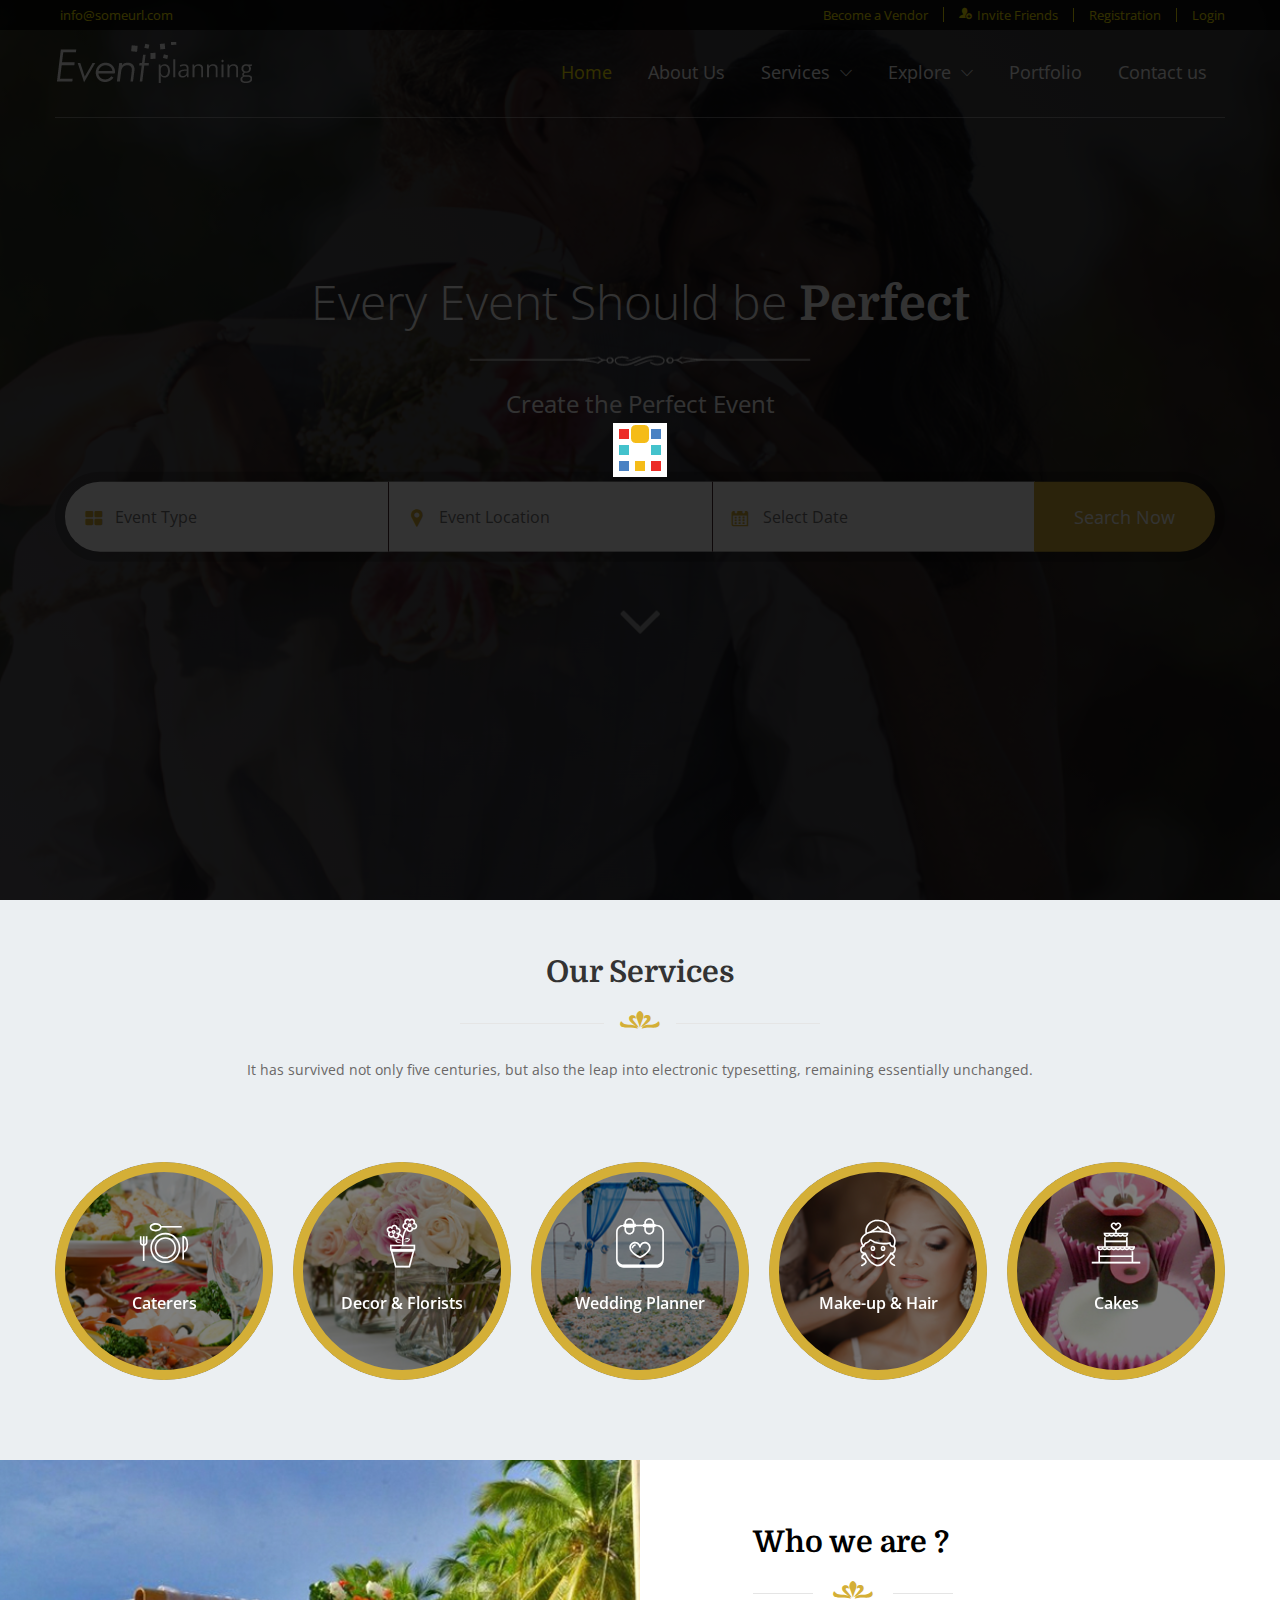
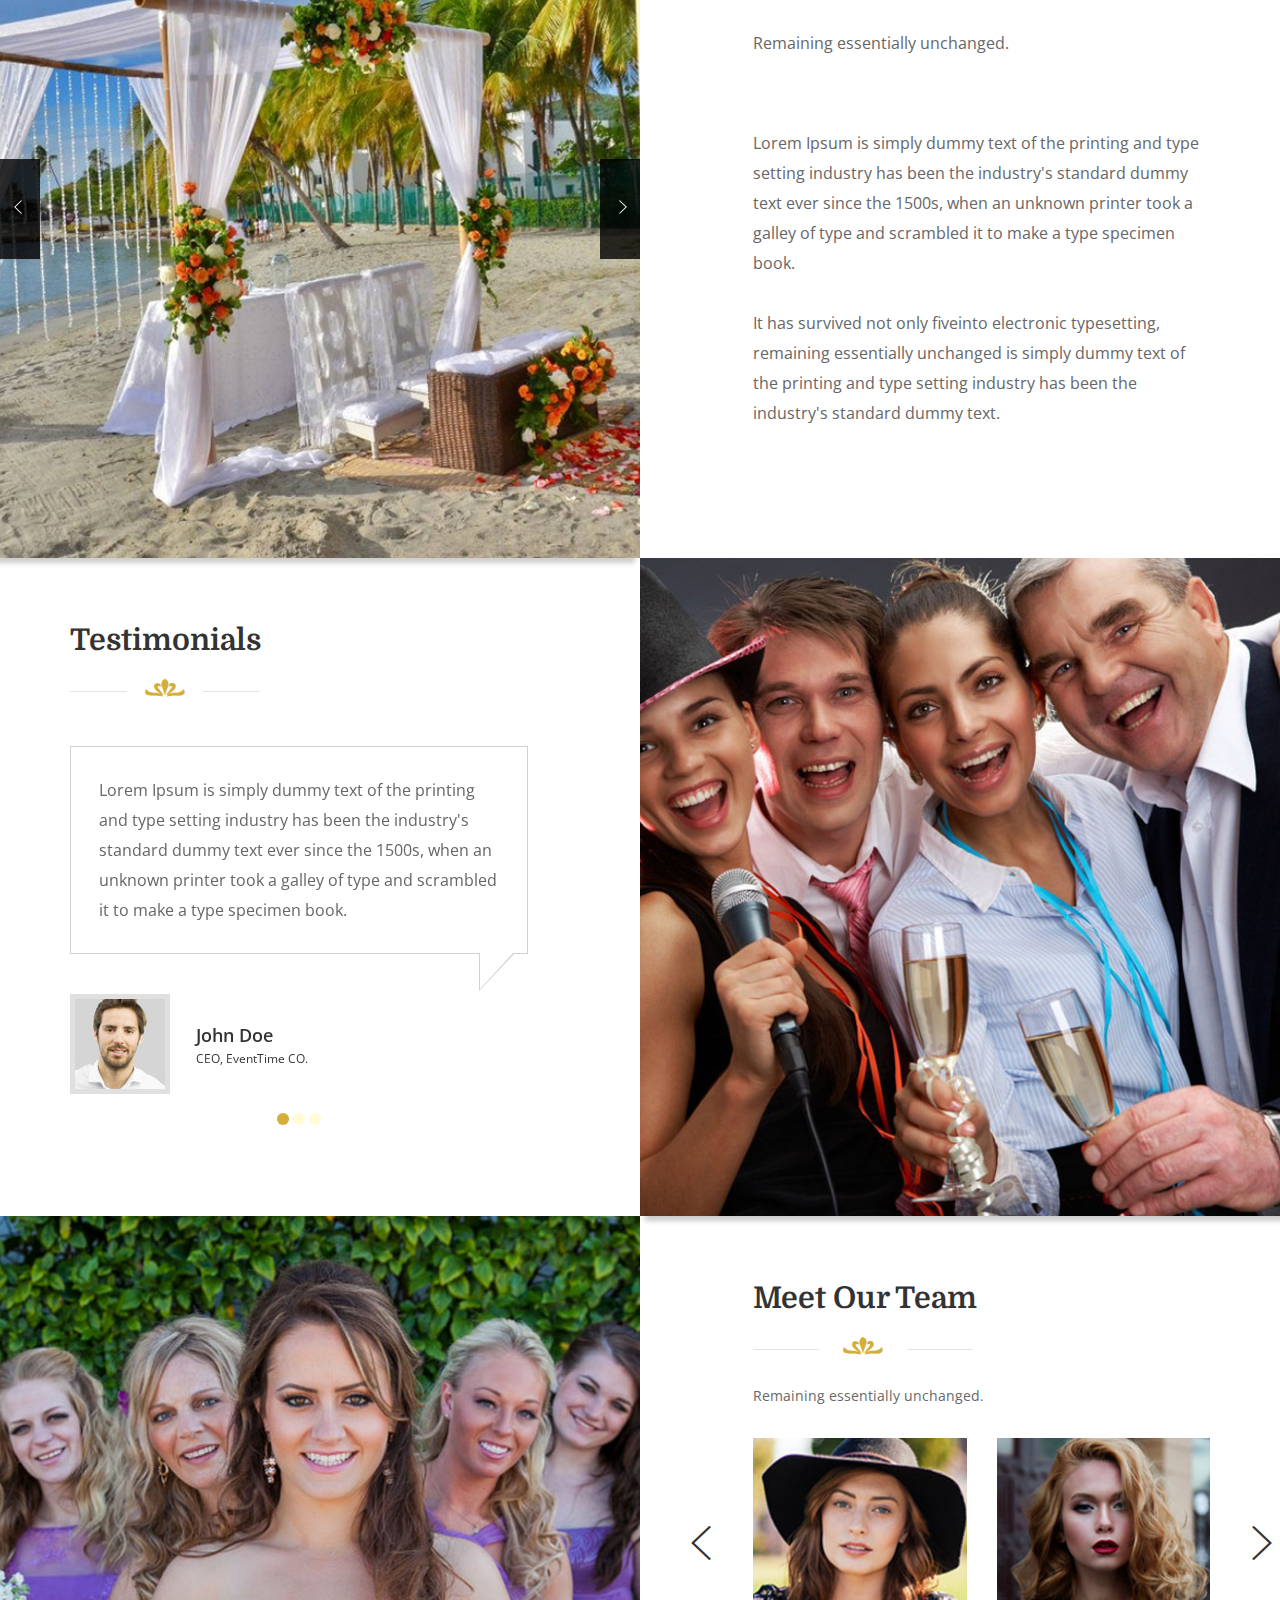
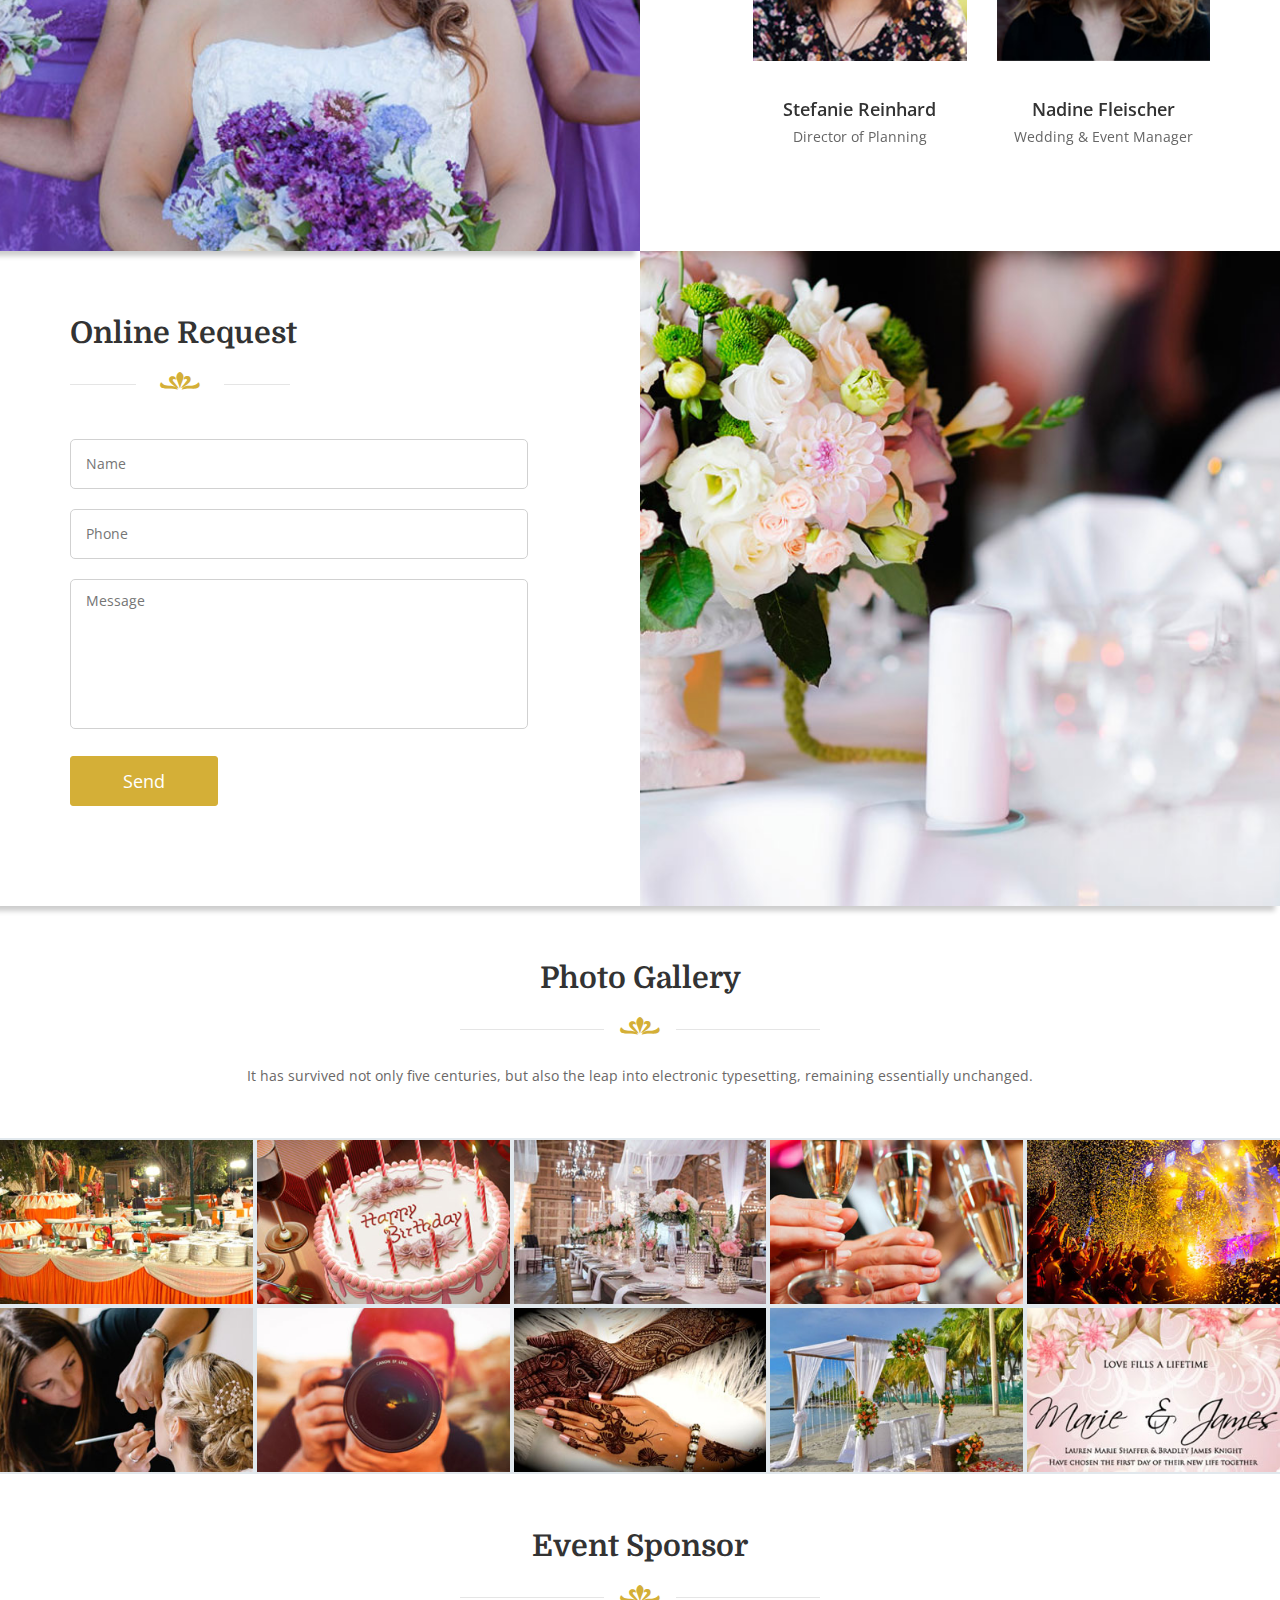
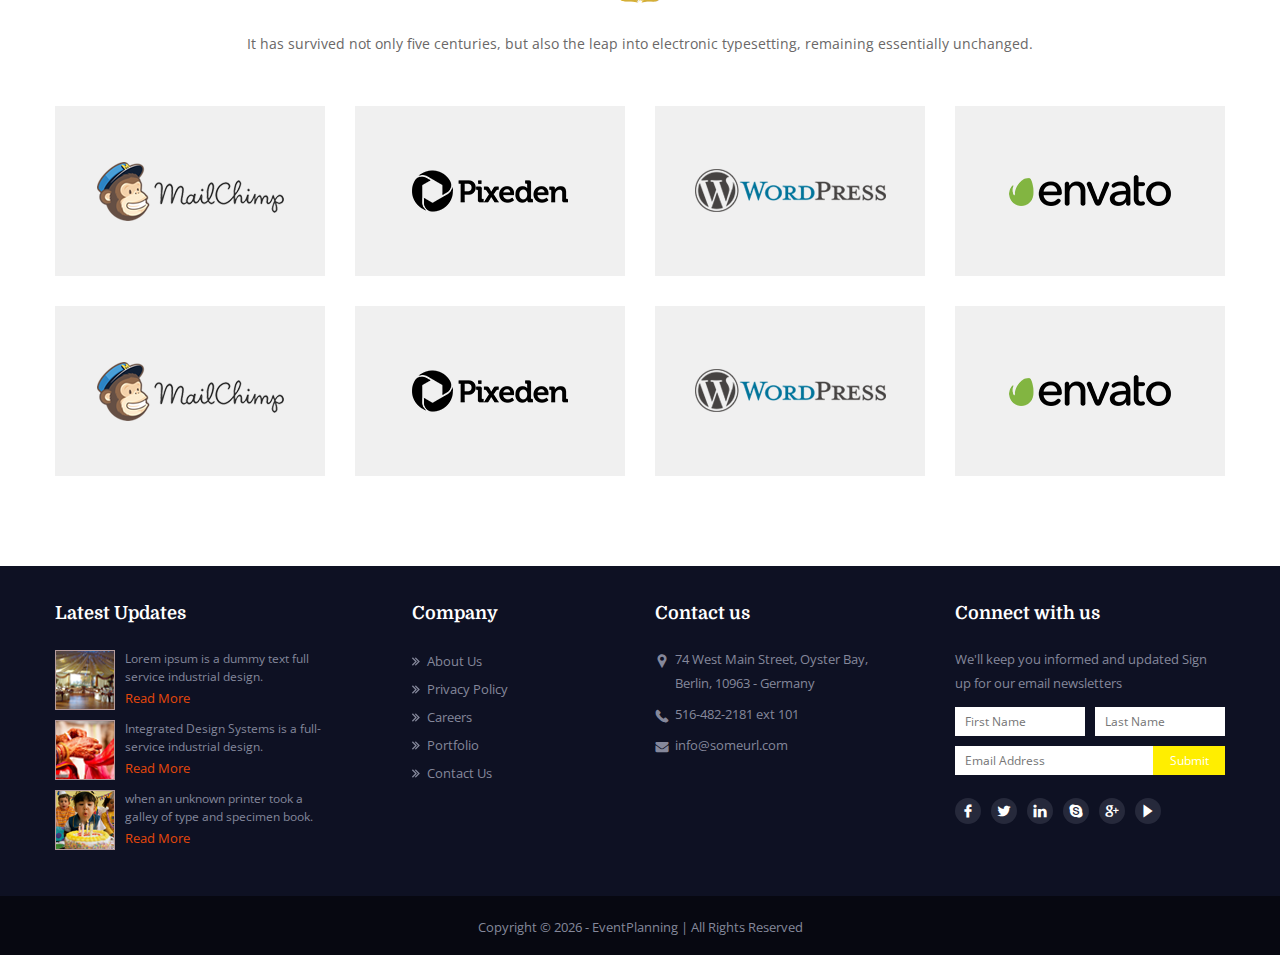
==== index.html @ c15df99b "init" ====
<!DOCTYPE html>
<html lang="en">
<head>
    <!-- Meta information -->
    <meta charset="utf-8">
    <meta name="viewport" content="width=device-width, initial-scale=1.0, maximum-scale=1.0, user-scalable=0"><!-- Mobile Specific Metas -->
    
    <!-- Title -->
    <title>Event Planning</title>
    
    <!-- favicon icon -->
    <link rel="shortcut icon" href="images/Favicon.ico">
    
    <!-- CSS Stylesheet -->
    <link href="css/bootstrap.css" rel="stylesheet"><!-- bootstrap css -->
    <link href="css/owl.carousel.css" rel="stylesheet"><!-- carousel Slider -->
    <link href="css/styles.css" rel="stylesheet" /><!-- font css --> 
    <link href="css/datepicker.css" rel="stylesheet" /><!-- Date picker css --> 
    <link href="css/lightbox.css" rel="stylesheet"><!-- Light Box css -->
    <link href="css/loader.css" rel="stylesheet"><!-- Loader Box css -->
    <link href="css/docs.css" rel="stylesheet"><!--  template structure css -->
    
    <!-- Used Fonts -->
    <link href="https://fonts.googleapis.com/css?family=Domine:400,700%7COpen+Sans:300,300i,400,400i,600,600i,700,700i%7CRoboto:400,500" rel="stylesheet"> 
    
    <!-- HTML5 shim and Respond.js IE8 support of HTML5 elements and media queries -->
    <!--[if lt IE 9]>
      <script src="https://oss.maxcdn.com/libs/html5shiv/3.7.0/html5shiv.js"></script>
      <script src="https://oss.maxcdn.com/libs/respond.js/1.3.0/respond.min.js"></script>
    <![endif]-->

</head>
    
<body>
    <div class="page index-page3">
       	<div id="loader-wrapper">
			<div id="loader"><img src="images/loader.gif" alt=""></div>
			<div class="loader-section section-left"></div>
            <div class="loader-section section-right"></div>
		</div>
        <header id="header" class="styl3">
            <div class="quck-link">
                <div class="container">
                    <div class="mail"><a href="MailTo:info@someurl.com"><span class="icon icon-envelope"></span>info@someurl.com</a></div>
                    <div class="right-link">
                        <ul>
                            <li><a href="register.html"><span class="icon icon-multi-user"></span>Become a Vendor</a></li>
                            <li><a href="#"><span class="icon icon-invite-friend"></span>Invite Friends</a></li>
                            <li class="registration"><a href="javascript:;" data-toggle="modal" data-target="#registrationModal">Registration</a></li>
                            <li><a href="javascript:;" data-toggle="modal" data-target="#loginModal">Login</a></li>
                        </ul>
                    </div>
                </div>    
            </div>
            <nav id="nav-main">
                <div class="container">
                    <div class="navbar navbar-inverse">
                        <div class="navbar-header">
                            <a href="index.html" class="navbar-brand"><img src="images/logo-white.png" alt=""></a>
                            <button type="button" class="navbar-toggle" data-toggle="collapse" data-target=".navbar-collapse">
                                <span class="icon1-barMenu"></span>
                                <span class="icon1-barMenu"></span>
                                <span class="icon1-barMenu"></span>
                            </button>
                            
                        </div>
                        <div class="navbar-collapse collapse">
                            <ul class="nav navbar-nav">
								<li class="single-col active">
									<a href="index.html">Home</a>
								</li>
								<li><a href="aboutUs.html">About Us</a></li>
								<li>
									<a href="#">Services <span class="icon icon-arrow-down"></span></a>
									<ul>
										<li><a href="services.html">Caterers</a></li>
										<li><a href="services.html">Mehndi</a></li>
										<li><a href="services.html">Decor &amp; Florists</a></li>
										<li><a href="services.html">Cakes</a></li>
										<li><a href="services.html">Wedding Planner</a></li>
										<li><a href="services.html">Gifts and Flowers</a></li>
										<li><a href="services.html">Make-up and Hair</a></li>
										<li><a href="services.html">Entertainment</a></li>
										<li><a href="services.html">Photographers/ Videographers</a></li>
										<li><a href="services.html">DJ</a></li>
										<li><a href="services.html">Wedding Cards</a></li>
									</ul>
								</li>
								<li class="single-col">
									<a href="#">Explore <span class="icon icon-arrow-down"></span></a>
									<ul>
										<li><a href="search-result.html">Venues</a></li>
										<li><a href="faq.html">FAQ’s </a></li>
										<li><a href="privacy_policy.html">Privacy Policy</a></li>
										<li><a href="team.html">Team</a></li>
									</ul>
                                </li>
                                <li><a href="blog.html">Portfolio</a></li>
								<li><a href="contact.html">Contact us</a></li>
							</ul>
                            <div class="search-box">
                                <div class="search-icon"><span class="icon icon-search"></span></div>
                                <div class="search-view">
                                    <div class="input-box">
                                        <form>
                                            <input type="text" placeholder="Search here">
                                            <input type="submit" value="" >
                                        </form>
                                    </div>
                                </div>
                            </div>
                        </div>
                    </div>
                </div>
            </nav>
        </header>
        <div class="modal modal-vcenter fade" id="loginModal" tabindex="-1" role="dialog">
            <div class="modal-dialog login-popup" role="document">
                <div class="modal-content">
                    <div class="close-icon" aria-label="Close" data-dismiss="modal"><img src="images/close-icon.png" alt=""></div>
                    <div class="left-img"><img src="images/login-leftImg.png" alt=""></div>
                    <div class="right-info">
                        <h1>Login</h1>
                        <div class="sosal-midiyaLogin">
                            <div class="facebook-link">
                                <a href="#"><span class="icon icon-facebook"></span>Sign in with Facebook</a>
                            </div>
                            <div class="google-link">
                                <a href="#"><span class="icon icon-google-plus"></span>Sign in with Google+</a>
                            </div>
                        </div>
                        <div class="or-text"><span>OR</span></div>
                        <div class="input-form">
                            <div class="input-box">
                                <div class="icon icon-user"></div>
                                <input type="text" placeholder="Username">
                            </div>
                            <div class="input-box">
                                <div class="icon icon-lock"></div>
                                <input type="text" placeholder="Password">
                            </div>
                            <div class="check-slide">
                                <div class="check">
                                    <label class="label_check c_on" for="checkbox-02"><input type="checkbox" name="sample-checkbox-01" id="checkbox-02" value="1" checked="">Remember me</label>
                                    
                                </div>
                                <a href="#">Forgot password ?</a>
                            </div>
                            <div class="submit-slide">
                                <input type="submit" value="Login" class="btn">
                            </div>
                        </div>
                        <div class="signUp-link">Haven’t signed up yet? <a href="javascript:void(0);">Sign Up</a></div>
                    </div>
                </div>
            </div>
        </div>
        <div class="modal modal-vcenter fade" id="registrationModal" tabindex="-1" role="dialog">
            <div class="modal-dialog registration-popup" role="document">
                <div class="modal-content">
                    <div class="close-icon" aria-label="Close" data-dismiss="modal"><img src="images/close-icon.png" alt=""></div>
                    <h1>New Member Registration</h1>
                    <div class="registration-form">
                        <div class="info">
                            <h2>Why to sign up</h2>
                            <ul>
                                <li>Exclusive discounts for all bookings</li>
                                <li>Full access all discounted prices</li>
                                <li>Dedicated wed-ordinator for your event</li>
                                <li>Custom event planner for your event</li>
                            </ul>
                        </div>
                        <div class="form-filde">
                            <div class="input-box">
                                <input placeholder="Email ID" type="text">
                            </div>
                            <div class="input-box">
                                <input placeholder="Username" type="text">
                            </div>
                            <div class="input-box">
                                <input placeholder="Password" type="text">
                            </div>
                            <div class="input-box">
                                <input placeholder="Phone" type="text">
                            </div>
                            <div class="captcha-box">
                                <input placeholder="Enter Captcha" type="text">
                                <div class="captcha-img"><img src="images/capcha-img.png" alt=""></div>
                            </div>
                            <div class="note">Can’t Read ?<a href="#">Refresh</a></div>
                            <div class="check-slide">
                                <label class="label_check c_on" for="checkbox-03"><input name="sample-checkbox-01" id="checkbox-03" value="1" checked="" type="checkbox">By signing up, I agree to EventPlanning terms of services</label>
                            </div>
                            <div class="submit-slide">
                                <input value="Register" class="btn" type="submit">
                            </div>
                        </div>
                    </div>
                </div>    
            </div>
        </div>
        <div class="modal modal-vcenter fade" id="loginModal" tabindex="-1" role="dialog">
            <div class="modal-dialog login-popup" role="document">
                <div class="modal-content">
                    <div class="close-icon" aria-label="Close" data-dismiss="modal" ><img src="images/close-icon.png" alt=""></div>
                    <div class="left-img"><img src="images/login-leftImg.png" alt=""></div>
                    <div class="right-info">
                        <h1>Login</h1>
                        <div class="sosal-midiyaLogin">
                            <div class="facebook-link">
                                <a href="#"><span class="icon icon-facebook"></span>Sign in with Facebook</a>
                            </div>
                            <div class="google-link">
                                <a href="#"><span class="icon icon-google-plus"></span>Sign in with Google+</a>
                            </div>
                        </div>
                        <div class="or-text"><span>OR</span></div>
                        <div class="input-form">
                            <div class="input-box">
                                <div class="icon icon-user"></div>
                                <input type="text" placeholder="Username">
                            </div>
                            <div class="input-box">
                                <div class="icon icon-lock"></div>
                                <input type="text" placeholder="Password">
                            </div>
                            <div class="check-slide">
                                <div class="check">
                                    <label class="label_check" for="checkbox-02"><input type="checkbox" name="sample-checkbox-01" id="checkbox-02" value="1" checked="">Remember me</label>
                                    
                                </div>
                                <a href="#">Forgot password ?</a>
                            </div>
                            <div class="submit-slide">
                                <input type="submit" value="Login" class="btn">
                            </div>
                        </div>
                        <div class="signUp-link">Haven’t signed up yet? <a href="javascript:void(0);">Sign Up</a></div>
                    </div>
                </div>
            </div>
        </div>
        <div class="modal modal-vcenter fade" id="registrationModal" tabindex="-1" role="dialog">
            <div class="modal-dialog registration-popup" role="document">
                <div class="modal-content">
                    <div class="close-icon" aria-label="Close" data-dismiss="modal" ><img src="images/close-icon.png" alt=""></div>
                    <h1>New Member Registration</h1>
                    <div class="registration-form">
                        <div class="info">
                            <h2>Why to sign up</h2>
                            <ul>
                                <li>Exclusive discounts for all bookings</li>
                                <li>Full access all discounted prices</li>
                                <li>Dedicated wed-ordinator for your event</li>
                                <li>Custom event planner for your event</li>
                            </ul>
                        </div>
                        <div class="form-filde">
                            <div class="input-box">
                                <input type="text" placeholder="Email ID">
                            </div>
                            <div class="input-box">
                                <input type="text" placeholder="Username">
                            </div>
                            <div class="input-box">
                                <input type="text" placeholder="Password">
                            </div>
                            <div class="input-box">
                                <input type="text" placeholder="Phone">
                            </div>
                            <div class="captcha-box">
                                <input type="text" placeholder="Enter Captcha">
                                <div class="captcha-img"><img src="images/capcha-img.png" alt=""></div>
                            </div>
                            <div class="note">Can’t Read ?<a href="#">Refresh</a></div>
                            <div class="check-slide">
                                <label class="label_check" for="checkbox-03"><input type="checkbox" name="sample-checkbox-01" id="checkbox-03" value="1" checked="">By signing up, I agree to EventPlanning terms of services</label>
                            </div>
                            <div class="submit-slide">
                                <input type="submit" value="Register" class="btn">
                            </div>
                        </div>
                    </div>
                </div>    
            </div>
        </div>
        <section class="banner style3">
            <div class="Homebanner-img">
            	<img src="images/banner-img/slider-img.jpg" alt="">
            </div>
            <div class="banner-text">
                <div class="container">
                    <div class="search-title">
                      <h1 class="">Every Event Should be <span>Perfect</span></h1>
                    </div>
                    <div class="banner-slogan">Create the Perfect Event</div>
                    <div class="banner-search">
                        <div class="input-box">
                            <div class="icon icon-grid-view"></div>
                            <input type="text" placeholder="Event Type">
                        </div>
                        <div class="input-box location">
                            <div class="icon icon-location-1"></div>
                            <input type="text" placeholder="Event Location">
                        </div>
                        <div class="input-box date">
                            <div class="icon icon-calander-month"></div>
                            <input type="text" placeholder="Select Date" id="datepicker2">
                        </div>
                        <div class="submit-slide">
                            <input type="submit" value="Search Now" class="btn style2">
                        </div>
                        <p>Create the Perfect Event</p>	
                    </div>
                    <div class="scroll-down">
                        <div class="down-arrow">
                        	<img src="images/banner-style3Arrow.png" alt="">
                        </div>
                    </div>
                </div>
            </div>
        </section>
        <div class="our-services">
        	<div class="container">
        		<div class="sub-title2 ">
                    <h2>Our Services</h2>
                    <div class="icon"><em class="icon icon-heading-icon"></em></div>
                    <p>It has survived not only five centuries, but also the leap into electronic typesetting, remaining essentially unchanged.</p>
                </div>
                <div class="service-slider">
                	<div class="item">
                		<div class="service-box">
                			<div class="img"><img src="images/service-img/service-img1.png" alt=""></div>
                			<div class="info-text">
                				<a href="services.html">
									<div class="icon icon-caterers"></div>
									<span>Caterers</span>
                				</a>
                			</div>
                		</div>
                	</div>
                	<div class="item">
                		<div class="service-box">
                			<div class="img"><img src="images/service-img/service-img2.png" alt=""></div>
                			<div class="info-text">
                				<a href="services.html">
									<div class="icon icon-flower-pot"></div>
									<span>Decor & Florists</span>
                				</a>
                			</div>
                		</div>
                	</div>
                	<div class="item">
                		<div class="service-box">
                			<div class="img"><img src="images/service-img/service-img3.png" alt=""></div>
                			<div class="info-text">
                				<a href="services.html">
									<div class="icon icon-calander"></div>
									<span>Wedding Planner</span>
                				</a>
                			</div>
                		</div>
                	</div>
                	<div class="item">
                		<div class="service-box">
                			<div class="img"><img src="images/service-img/service-img4.png" alt=""></div>
                			<div class="info-text">
                				<a href="services.html">
									<div class="icon icon-beauty"></div>
									<span>Make-up & Hair</span>
                				</a>
                			</div>
                		</div>
                	</div>
                	<div class="item">
                		<div class="service-box">
                			<div class="img"><img src="images/service-img/service-img5.png" alt=""></div>
                			<div class="info-text">
                				<a href="services.html">
									<div class="icon icon-cake"></div>
									<span>Cakes</span>
                				</a>
                			</div>
                		</div>
                	</div>
                	<div class="item">
                		<div class="service-box">
                			<div class="img"><img src="images/service-img/service-img6.png" alt=""></div>
                			<div class="info-text">
                				<a href="services.html">
									<div class="icon icon-music"></div>
									<span>DJ</span>
                				</a>
                			</div>
                		</div>
                	</div>
                	<div class="item">
                		<div class="service-box">
                			<div class="img"><img src="images/service-img/service-img7.png" alt=""></div>
                			<div class="info-text">
                				<a href="services.html">
									<div class="icon icon-glass"></div>
									<span>Entertainment</span>
                				</a>
                			</div>
                		</div>
                	</div>
                	<div class="item">
                		<div class="service-box">
                			<div class="img"><img src="images/service-img/service-img8.png" alt=""></div>
                			<div class="info-text">
                				<a href="services.html">
									<div class="icon icon-camera"></div>
									<span>Photographers</span>
                				</a>
                			</div>
                		</div>
                	</div>
                	<div class="item">
                		<div class="service-box">
                			<div class="img"><img src="images/service-img/service-img9.png" alt=""></div>
                			<div class="info-text">
                				<a href="services.html">
									<div class="icon icon-mehandi"></div>
									<span>Mehndi</span>
                				</a>
                			</div>
                		</div>
                	</div>
                </div>
        	</div>
        </div>
        <section class="our-history style3">
        	<div class="container">
            	<div class="history-slider">
                	<div class="item"><img src="images/about-us/about-sliderImg1.jpg" alt=""></div>
                    <div class="item"><img src="images/about-us/about-sliderImg2.jpg" alt=""></div>
                    <div class="item"><img src="images/about-us/about-sliderImg3.jpg" alt=""></div>
                    <div class="item"><img src="images/about-us/about-sliderImg4.jpg" alt=""></div>
            	</div>
            	<div class="pull-right col-md-5">
                	<div class="sub-title2 left-text">
                    	<h2>Who we are ?</h2>
                    	<div class="icon"><em class="icon icon-heading-icon"></em></div>
                        <p>Remaining essentially unchanged.</p>
                    </div>
                    <p>Lorem Ipsum is simply dummy text of the printing and type setting industry has been the industry's standard dummy text ever since the 1500s, when an unknown printer took a galley of type and scrambled it to make a type specimen book. </p>
                    <p>It has survived not only fiveinto electronic typesetting, remaining essentially unchanged is simply dummy text of the printing and type setting industry has been the industry's standard dummy text.</p>
                </div>
            </div>
        </section>
        <section class="testimonials-style3">
        	<div class="container">
				<div class="right-img" style="background-image:url(images/blog-img/testimonials-rightImg.jpg)"><img src="images/blog-img/testimonials-rightImg.jpg" alt=""></div>
				<div class="col-md-5">
					<div class="sub-title2 left-text">
						<h2>Testimonials</h2>
						<div class="icon"><em class="icon icon-heading-icon"></em></div>
					</div>
					<div class="testimonials-slider">
						<div class="item">
							<div class="text">
								<p>Lorem Ipsum is simply dummy text of the printing and type setting industry has been the industry's standard dummy text ever since the 1500s, when an unknown printer took a galley of type and scrambled it to make a type specimen book.</p>
							</div>
							<div class="user-info">
								<div class="user-img"><img src="images/user-img/testimonials-userImg5.jpg" alt=""></div>
								<div class="name">John Doe</div>
								<div class="designation">CEO, EventTime CO.</div>
							</div>
						</div>
						<div class="item">
							<div class="text">
								<p>Lorem Ipsum is simply dummy text of the printing and type setting industry has been the industry's standard dummy text ever since the 1500s, when an unknown printer took a galley of type and scrambled it to make a type specimen book.</p>
							</div>
							<div class="user-info">
								<div class="user-img"><img src="images/user-img/testimonials-userImg5.jpg" alt=""></div>
								<div class="name">John Doe</div>
								<div class="designation">CEO, EventTime CO.</div>
							</div>
						</div>
						<div class="item">
							<div class="text">
								<p>Lorem Ipsum is simply dummy text of the printing and type setting industry has been the industry's standard dummy text ever since the 1500s, when an unknown printer took a galley of type and scrambled it to make a type specimen book.</p>
							</div>
							<div class="user-info">
								<div class="user-img"><img src="images/user-img/testimonials-userImg5.jpg" alt=""></div>
								<div class="name">John Doe</div>
								<div class="designation">CEO, EventTime CO.</div>
							</div>
						</div>
					</div>
				</div>
			</div>
        </section>
        <section class="our-team">
        	<div class="container">
				<div class="left-img" style="background-image: url(images/team-memberImg/team-leftImg.jpg)"><img src="images/team-memberImg/team-leftImg.jpg" alt=""></div>
				<div class="col-md-5 pull-right">
					<div class="sub-title2 left-text">
						<h2>Meet Our Team</h2>
						<div class="icon"><em class="icon icon-heading-icon"></em></div>
						<p>Remaining essentially unchanged.</p>
					</div>
					<div class="member-slider">
						<div class="item">
							<div class="member-box">
								<div class="img"><img src="images/team-memberImg/team-memberImg8.jpg" alt=""></div>
								<div class="name">Stefanie Reinhard</div>
								<div class="designation">Director of Planning</div>
							</div>
						</div>
						<div class="item">
							<div class="member-box">
								<div class="img"><img src="images/team-memberImg/team-memberImg9.jpg" alt=""></div>
								<div class="name">Nadine Fleischer</div>
								<div class="designation">Wedding & Event Manager</div>
							</div>
						</div>
						<div class="item">
							<div class="member-box">
								<div class="img"><img src="images/team-memberImg/team-memberImg8.jpg" alt=""></div>
								<div class="name">Stefanie Reinhard</div>
								<div class="designation">Director of Planning</div>
							</div>
						</div>
						<div class="item">
							<div class="member-box">
								<div class="img"><img src="images/team-memberImg/team-memberImg9.jpg" alt=""></div>
								<div class="name">Nadine Fleischer</div>
								<div class="designation">Wedding & Event Manager</div>
							</div>
						</div>
					</div>
				</div>
			</div>	
        </section>
        <section class="booking-requst">
        	<div class="container">
        		<div class="right-img" style="background-image: url(images/service-img/service-img6.jpg);"><img src="images/service-img/service-img6.jpg" alt=""></div>
       			<div class="col-md-5">
       				<div class="sub-title2 left-text">
       					<h2>Online Request</h2>
       					<div class="icon"><em class="icon icon-heading-icon"></em></div>
					</div>
      				<div class="requst-form">
						<form class="has-validation-callback" method="post">
							<div class="input-box">
								<input type="text" placeholder="Name" data-validation="required" data-validation-error-msg="Name cannot be blank." name="name" >
							</div>
							<div class="input-box">
								<input type="text" placeholder="Phone" data-validation="required" data-validation-error-msg="Incorrect Phone number" name="email" >
							</div>
							<div class="input-box">
								<textarea placeholder="Message" data-validation="required" data-validation-error-msg="Message cannot be blank." name="message"></textarea>
							</div>
							<div class="submit-box">
								<input type="submit" value="Send" class="btn">
							</div>
      					</form>
      				</div>
       			</div>
			</div>
        </section>
        <section class="gallery-section">
        	<div class="container">
        		<div class="sub-title2">
					<h2>Photo Gallery</h2>
					<div class="icon"><em class="icon icon-heading-icon"></em></div>
					<p>It has survived not only five centuries, but also the leap into electronic typesetting, remaining essentially unchanged.</p>
				</div>
        	</div>
        	<div class="gallery-row">
        		<div class="gallery-box">
        			<img src="images/gallery-img/home3-galleryImg1.jpg" alt="">
					<a href="images/gallery-img/home3-galleryImg1.jpg" data-lightbox="example-set" class="icon icon-search"></a>
        		</div>
        		<div class="gallery-box">
        			<img src="images/gallery-img/home3-galleryImg2.jpg" alt="">
        			<a href="images/gallery-img/home3-galleryImg2.jpg" data-lightbox="example-set" class="icon icon-search"></a>
        		</div>
        		<div class="gallery-box">
        			<img src="images/gallery-img/home3-galleryImg3.jpg" alt="">
        			<a href="images/gallery-img/home3-galleryImg3.jpg" data-lightbox="example-set" class="icon icon-search"></a>
        		</div>
        		<div class="gallery-box">
        			<img src="images/gallery-img/home3-galleryImg4.jpg" alt="">
        			<a href="images/gallery-img/home3-galleryImg4.jpg" data-lightbox="example-set" class="icon icon-search"></a>
        		</div>
        		<div class="gallery-box">
        			<img src="images/gallery-img/home3-galleryImg5.jpg" alt="">
        			<a href="images/gallery-img/home3-galleryImg5.jpg" data-lightbox="example-set" class="icon icon-search"></a>
        		</div>
        		<div class="gallery-box">
        			<img src="images/gallery-img/home3-galleryImg6.jpg" alt="">
        			<a href="images/gallery-img/home3-galleryImg6.jpg" data-lightbox="example-set" class="icon icon-search"></a>
        		</div>
        		<div class="gallery-box">
        			<img src="images/gallery-img/home3-galleryImg7.jpg" alt="">
        			<a href="images/gallery-img/home3-galleryImg7.jpg" data-lightbox="example-set" class="icon icon-search"></a>
        		</div>
        		<div class="gallery-box">
        			<img src="images/gallery-img/home3-galleryImg8.jpg" alt="">
        			<a href="images/gallery-img/home3-galleryImg8.jpg" data-lightbox="example-set" class="icon icon-search"></a>
        		</div>
        		<div class="gallery-box">
        			<img src="images/gallery-img/home3-galleryImg9.jpg" alt="">
        			<a href="images/gallery-img/home3-galleryImg9.jpg" data-lightbox="example-set" class="icon icon-search"></a>
        		</div>
        		<div class="gallery-box">
        			<img src="images/gallery-img/home3-galleryImg10.jpg" alt="">
        			<a href="images/gallery-img/home3-galleryImg10.jpg" data-lightbox="example-set" class="icon icon-search"></a>
        		</div>
        	</div>
        </section>
        <section class="sponsor-section">
        	<div class="container">
        		<div class="sub-title2">
					<h2>Event Sponsor</h2>
					<div class="icon"><em class="icon icon-heading-icon"></em></div>
					<p>It has survived not only five centuries, but also the leap into electronic typesetting, remaining essentially unchanged.</p>
				</div>
       			<div class="row">
       				<div class="col-sm-4 col-md-3 col-xs-6">
       					<div class="sponsor-logo"><img src="images/sponsor-logo/sponsor-logo5.png" alt=""></div>
       				</div>
       				<div class="col-sm-4 col-md-3 col-xs-6">
       					<div class="sponsor-logo"><img src="images/sponsor-logo/sponsor-logo6.png" alt=""></div>
       				</div>
       				<div class="col-sm-4 col-md-3 col-xs-6">
       					<div class="sponsor-logo"><img src="images/sponsor-logo/sponsor-logo7.png" alt=""></div>
       				</div>
       				<div class="col-sm-4 col-md-3 col-xs-6">
       					<div class="sponsor-logo"><img src="images/sponsor-logo/sponsor-logo8.png" alt=""></div>
       				</div>
       				<div class="col-sm-4 col-md-3 col-xs-6">
       					<div class="sponsor-logo"><img src="images/sponsor-logo/sponsor-logo5.png" alt=""></div>
       				</div>
       				<div class="col-sm-4 col-md-3 col-xs-6">
       					<div class="sponsor-logo"><img src="images/sponsor-logo/sponsor-logo6.png" alt=""></div>
       				</div>
       				<div class="col-sm-4 col-md-3 col-xs-6">
       					<div class="sponsor-logo"><img src="images/sponsor-logo/sponsor-logo7.png" alt=""></div>
       				</div>
       				<div class="col-sm-4 col-md-3 col-xs-6">
       					<div class="sponsor-logo"><img src="images/sponsor-logo/sponsor-logo8.png" alt=""></div>
       				</div>
       			</div>
        	</div>	
        </section>
        <footer id="footer">
            <div class="footer-top">
                <div class="container">
                    <div class="row">
                        <div class="col-lg-3 col-sm-6 col-md-3">
                            <h5>Latest Updates</h5>
                            <div class="update-slide">
                                <div class="img"><img src="images/event-img/update-img1.png" alt=""></div>
                                <div class="text">
                                    <p>Lorem ipsum is a dummy text full  service industrial design.</p>
                                    <a href="#">Read More</a>
                                </div>
                            </div>
                            <div class="update-slide">
                                <div class="img"><img src="images/event-img/update-img2.png" alt=""></div>
                                <div class="text">
                                    <p>Integrated Design Systems is a  full-service industrial design.</p>
                                    <a href="#">Read More</a>
                                </div>
                            </div>
                            <div class="update-slide">
                                <div class="img"><img src="images/event-img/update-img3.png" alt=""></div>
                                <div class="text">
                                    <p>when an unknown printer took a galley of type and specimen book.</p>
                                    <a href="#">Read More</a>
                                </div>
                            </div>
                        </div>
                        <div class="col-lg-3 col-sm-6 col-md-3 text-center">
                            <div class="footer-link">
                                <h5>Company</h5>
                                <ul>
                                    <li><a href="aboutUs.html">About Us</a></li>
                                    <li><a href="privacy_policy.html">Privacy Policy</a></li>
                                    <li><a href="career.html">Careers</a></li>
                                    <li><a href="blog.html">Portfolio</a></li>
                                    <li><a href="contact.html">Contact Us</a></li>
                                </ul>
                            </div>
                        </div>
                        <div class="col-lg-3 col-sm-6 col-md-3">
                            <div class="footer-contact">
                                <h5>Contact us</h5>
                                <div class="contact-slide">
                                    <div class="icon icon-location-1"></div>
                                    <p>74 West Main Street, Oyster Bay, Berlin, 10963 - Germany </p>
                                </div>
                                <div class="contact-slide">
                                    <div class="icon icon-phone"></div>
                                    <p>516-482-2181 ext 101</p>
                                </div>
                               
                                <div class="contact-slide">
                                    <div class="icon icon-message"></div>
                                    <a href="MailTo:info@someurl.com">info@someurl.com</a>
                                </div>
                            </div>
                        </div>
                        <div class="col-lg-3 col-sm-6 col-md-3">
                            <div class="contact-form">
                                <h5>Connect with us</h5>
                                <p>We'll keep you informed and updated Sign up for our email newsletters </p>
                                <div class="input-row">
                                    <div class="input-box">
                                        <input type="text" placeholder="First Name">
                                    </div>
                                    <div class="input-box">
                                        <input type="text" placeholder="Last Name">
                                    </div>
                                </div>
                                <div class="input-row email">
                                    <div class="input-box">
                                        <input type="text" placeholder="Email Address">
                                    </div>
                                    <div class="submit-box">
                                        <input type="submit" value="Submit">
                                    </div>
                                </div>
                                <div class="sosal-midiya">
                                    <ul>
                                        <li><a href="#"><span class="icon icon-facebook"></span></a></li>
                                        <li><a href="#"><span class="icon icon-twitter"></span></a></li>
                                        <li><a href="#"><span class="icon icon-linkedin"></span></a></li>
                                        <li><a href="#"><span class="icon icon-skype"></span></a></li>
                                        <li><a href="#"><span class="icon icon-google-plus"></span></a></li>
                                        <li><a href="#"><span class="icon icon-play"></span></a></li>
                                    </ul>
                                </div>
                            </div>
                        </div>
                    </div>
                </div>
            </div>
            <div class="footer-bottom">
                <div class="container">
                    <p>Copyright &copy; <span></span> - EventPlanning  | All Rights Reserved</p>
                </div>
            </div>
        </footer>
    </div>
    <!-- Bootstrap core JavaScript
    ================================================== -->
    <!-- Placed at the end of the document so the pages load faster -->
    
    <script type="text/javascript" src="js/jquery-1.12.4.min.js"></script>
    <script type="text/javascript" src="js/bootstrap.js"></script>
    <script type="text/javascript" src="js/owl.carousel.js"></script>
    <script type="text/javascript" src="js/jquery.selectbox-0.2.js"></script>
    <script type="text/javascript" src="js/jquery.form-validator.min.js"></script>
    <script type="text/javascript" src="js/bootstrap-datepicker.js"></script>
    <script type="text/javascript" src="js/lightbox-plus-jquery.js"></script>
    <script type="text/javascript" src="js/placeholder.js"></script>
    <script type="text/javascript" src="js/coustem.js"></script>
</body>

<!-- Mirrored from design.dev.drcsystems.ooo:8084/themeforest/event_planning/index3.html by HTTrack Website Copier/3.x [XR&CO'2014], Thu, 21 May 2020 14:20:00 GMT -->
</html>
---- css/styles.css ----
@charset "UTF-8";

@font-face {
  font-family: "untitled-font-20";
  src:url("../fonts/untitled-font-20.eot");
  src:url("../fonts/untitled-font-20d41d.eot?#iefix") format("embedded-opentype"),
    url("../fonts/untitled-font-20.woff") format("woff"),
    url("../fonts/untitled-font-20.html") format("truetype"),
    url("../fonts/untitled-font-20.svg#untitled-font-20") format("svg");
  font-weight: normal;
  font-style: normal;

}

[data-icon]:before {
  font-family: "untitled-font-20" !important;
  content: attr(data-icon);
  font-style: normal !important;
  font-weight: normal !important;
  font-variant: normal !important;
  text-transform: none !important;
  speak: none;
  line-height: 1;
  -webkit-font-smoothing: antialiased;
  -moz-osx-font-smoothing: grayscale;
}

[class^="icon-"]:before,
[class*=" icon-"]:before {
  font-family: "untitled-font-20" !important;
  font-style: normal !important;
  font-weight: normal !important;
  font-variant: normal !important;
  text-transform: none !important;
  speak: none;
  line-height: 1;
  -webkit-font-smoothing: antialiased;
  -moz-osx-font-smoothing: grayscale;
}

.icon-ac:before {
  content: "\61";
}
.icon-address:before {
  content: "\62";
}
.icon-airport-shuttle:before {
  content: "\63";
}
.icon-apple:before {
  content: "\64";
}
.icon-arrow-down:before {
  content: "\65";
}
.icon-arrow-left:before {
  content: "\66";
}
.icon-arrow-right:before {
  content: "\67";
}
.icon-arrow-up:before {
  content: "\68";
}
.icon-assurance:before {
  content: "\69";
}
.icon-audio-visual:before {
  content: "\6a";
}
.icon-ayurved:before {
  content: "\6b";
}
.icon-back:before {
  content: "\6c";
}
.icon-back-filled:before {
  content: "\6d";
}
.icon-bag:before {
  content: "\6e";
}
.icon-banquet:before {
  content: "\6f";
}
.icon-bar:before {
  content: "\70";
}
.icon-beauty:before {
  content: "\71";
}
.icon-beauty-saloon:before {
  content: "\72";
}
.icon-boardroom:before {
  content: "\73";
}
.icon-boardroom-1:before {
  content: "\74";
}
.icon-booking:before {
  content: "\75";
}
.icon-bus:before {
  content: "\76";
}
.icon-cabaret:before {
  content: "\77";
}
.icon-cake:before {
  content: "\78";
}
.icon-calander:before {
  content: "\79";
}
.icon-calander-check:before {
  content: "\7a";
}
.icon-calander-month:before {
  content: "\41";
}
.icon-camera:before {
  content: "\42";
}
.icon-cancellation-policy:before {
  content: "\43";
}
.icon-capacity:before {
  content: "\44";
}
.icon-capacity-filled:before {
  content: "\45";
}
.icon-carts:before {
  content: "\46";
}
.icon-caterers:before {
  content: "\47";
}
.icon-classroom:before {
  content: "\48";
}
.icon-clock:before {
  content: "\49";
}
.icon-cocktail:before {
  content: "\4a";
}
.icon-comment:before {
  content: "\4b";
}
.icon-conversion-rates:before {
  content: "\4c";
}
.icon-currency-xchg:before {
  content: "\4d";
}
.icon-customer-base:before {
  content: "\4e";
}
.icon-doctor:before {
  content: "\4f";
}
.icon-elevator:before {
  content: "\50";
}
.icon-facebook:before {
  content: "\51";
}
.icon-filter:before {
  content: "\52";
}
.icon-flower:before {
  content: "\53";
}
.icon-flower-pot:before {
  content: "\54";
}
.icon-gift:before {
  content: "\55";
}
.icon-glass:before {
  content: "\56";
}
.icon-google-plus:before {
  content: "\57";
}
.icon-grid-view:before {
  content: "\58";
}
.icon-grid-view-1:before {
  content: "\59";
}
.icon-gym:before {
  content: "\5a";
}
.icon-handicape:before {
  content: "\30";
}
.icon-hands:before {
  content: "\31";
}
.icon-heading-icon:before {
  content: "\32";
}
.icon-heart:before {
  content: "\33";
}
.icon-heart-filled:before {
  content: "\34";
}
.icon-heart-love:before {
  content: "\35";
}
.icon-herringbone:before {
  content: "\36";
}
.icon-hollow:before {
  content: "\37";
}
.icon-home:before {
  content: "\38";
}
.icon-horse-shoe:before {
  content: "\39";
}
.icon-hotel:before {
  content: "\21";
}
.icon-info:before {
  content: "\22";
}
.icon-instagram:before {
  content: "\23";
}
.icon-invite-friend:before {
  content: "\24";
}
.icon-lead-management:before {
  content: "\25";
}
.icon-linkedin:before {
  content: "\26";
}
.icon-location-1:before {
  content: "\27";
}
.icon-location-2:before {
  content: "\28";
}
.icon-lock:before {
  content: "\29";
}
.icon-massage-center:before {
  content: "\2a";
}
.icon-meal:before {
  content: "\2b";
}
.icon-meeting:before {
  content: "\2c";
}
.icon-mehandi:before {
  content: "\2d";
}
.icon-message:before {
  content: "\2e";
}
.icon-message-1:before {
  content: "\2f";
}
.icon-music:before {
  content: "\3a";
}
.icon-negotiations:before {
  content: "\3b";
}
.icon-operations:before {
  content: "\3c";
}
.icon-parking:before {
  content: "\3d";
}
.icon-payment:before {
  content: "\3e";
}
.icon-pencile:before {
  content: "\3f";
}
.icon-phone:before {
  content: "\40";
}
.icon-plane:before {
  content: "\5b";
}
.icon-play:before {
  content: "\5d";
}
.icon-play-1:before {
  content: "\5e";
}
.icon-pricing-plan:before {
  content: "\5f";
}
.icon-promise:before {
  content: "\60";
}
.icon-reception:before {
  content: "\7b";
}
.icon-reset:before {
  content: "\7c";
}
.icon-right-sign:before {
  content: "\7d";
}
.icon-road-guide:before {
  content: "\7e";
}
.icon-room-service:before {
  content: "\5c";
}
.icon-rooms-available:before {
  content: "\e000";
}
.icon-round-table:before {
  content: "\e001";
}
.icon-sales:before {
  content: "\e002";
}
.icon-search:before {
  content: "\e003";
}
.icon-shirt:before {
  content: "\e004";
}
.icon-skype:before {
  content: "\e005";
}
.icon-spa:before {
  content: "\e006";
}
.icon-special-features:before {
  content: "\e007";
}
.icon-spoon:before {
  content: "\e008";
}
.icon-steam-bath:before {
  content: "\e009";
}
.icon-step-1:before {
  content: "\e00a";
}
.icon-step-2:before {
  content: "\e00b";
}
.icon-step-3:before {
  content: "\e00c";
}
.icon-step-4:before {
  content: "\e00d";
}
.icon-sun-bed:before {
  content: "\e00e";
}
.icon-swimming:before {
  content: "\e00f";
}
.icon-taxi:before {
  content: "\e010";
}
.icon-tea:before {
  content: "\e011";
}
.icon-term-condition:before {
  content: "\e012";
}
.icon-theater:before {
  content: "\e013";
}
.icon-thumb-image:before {
  content: "\e014";
}
.icon-train:before {
  content: "\e015";
}
.icon-train-metro:before {
  content: "\e016";
}
.icon-trust:before {
  content: "\e017";
}
.icon-twitter:before {
  content: "\e018";
}
.icon-u-shape:before {
  content: "\e019";
}
.icon-uninterrupted-power-supply:before {
  content: "\e01a";
}
.icon-user:before {
  content: "\e01b";
}
.icon-valet-parking:before {
  content: "\e01c";
}
.icon-vimeo:before {
  content: "\e01d";
}
.icon-washrooms:before {
  content: "\e01e";
}
.icon-wedding-card:before {
  content: "\e01f";
}
.icon-wider-customer:before {
  content: "\e020";
}
.icon-wifi:before {
  content: "\e021";
}
.icon-wordpress:before {
  content: "\e022";
}
.icon-yoga:before {
  content: "\e023";
}
---- css/datepicker.css ----
/*!
 * Datepicker for Bootstrap
 *
 * Copyright 2012 Stefan Petre
 * Improvements by Andrew Rowls
 * Licensed under the Apache License v2.0
 * http://www.apache.org/licenses/LICENSE-2.0
 *
 */
.datepicker {
  padding: 4px;
  margin-top: 1px;
  -webkit-border-radius: 4px;
  -moz-border-radius: 4px;
  border-radius: 4px;
  direction: ltr;
  /*.dow {
		border-top: 1px solid #ddd !important;
	}*/

}
.datepicker-inline {
  width: 220px;
}
.datepicker.datepicker-rtl {
  direction: rtl;
}
.datepicker.datepicker-rtl table tr td span {
  float: right;
}
.datepicker-dropdown {
  top: 0;
  left: 0;
}
.datepicker-dropdown:before {
  content: '';
  display: inline-block;
  border-left: 7px solid transparent;
  border-right: 7px solid transparent;
  border-bottom: 7px solid #ccc;
  border-bottom-color: rgba(0, 0, 0, 0.2);
  position: absolute;
  top: -7px;
  left: 6px;
}
.datepicker-dropdown:after {
  content: '';
  display: inline-block;
  border-left: 6px solid transparent;
  border-right: 6px solid transparent;
  border-bottom: 6px solid #ffffff;
  position: absolute;
  top: -6px;
  left: 7px;
}
.datepicker > div {
  display: none;
}
.datepicker.days div.datepicker-days {
  display: block;
}
.datepicker.months div.datepicker-months {
  display: block;
}
.datepicker.years div.datepicker-years {
  display: block;
}
.datepicker table {
  margin: 0;
}
.datepicker td,
.datepicker th {
  text-align: center;
  width: 40px;
  height: 35px;
  -webkit-border-radius: 4px;
  -moz-border-radius: 4px;
  border-radius: 4px;
  border: none;
}
.table-striped .datepicker table tr td,
.table-striped .datepicker table tr th {
  background-color: transparent;
}
.datepicker table tr td.day:hover {
  background: #eeeeee;
  cursor: pointer;
}
.datepicker table tr td.old,
.datepicker table tr td.new {
  color: #999999;
}
.datepicker table tr td.disabled,
.datepicker table tr td.disabled:hover {
  background: none;
  color: #999999;
  cursor: default;
}
.datepicker table tr td.today,
.datepicker table tr td.today:hover,
.datepicker table tr td.today.disabled,
.datepicker table tr td.today.disabled:hover {
  background-color: #fde19a;
  background-image: -moz-linear-gradient(top, #fdd49a, #fdf59a);
  background-image: -ms-linear-gradient(top, #fdd49a, #fdf59a);
  background-image: -webkit-gradient(linear, 0 0, 0 100%, from(#fdd49a), to(#fdf59a));
  background-image: -webkit-linear-gradient(top, #fdd49a, #fdf59a);
  background-image: -o-linear-gradient(top, #fdd49a, #fdf59a);
  background-image: linear-gradient(top, #fdd49a, #fdf59a);
  background-repeat: repeat-x;
  filter: progid:DXImageTransform.Microsoft.gradient(startColorstr='#fdd49a', endColorstr='#fdf59a', GradientType=0);
  border-color: #fdf59a #fdf59a #fbed50;
  border-color: rgba(0, 0, 0, 0.1) rgba(0, 0, 0, 0.1) rgba(0, 0, 0, 0.25);
  filter: progid:DXImageTransform.Microsoft.gradient(enabled=false);
}
.datepicker table tr td.today:hover,
.datepicker table tr td.today:hover:hover,
.datepicker table tr td.today.disabled:hover,
.datepicker table tr td.today.disabled:hover:hover,
.datepicker table tr td.today:active,
.datepicker table tr td.today:hover:active,
.datepicker table tr td.today.disabled:active,
.datepicker table tr td.today.disabled:hover:active,
.datepicker table tr td.today.active,
.datepicker table tr td.today:hover.active,
.datepicker table tr td.today.disabled.active,
.datepicker table tr td.today.disabled:hover.active,
.datepicker table tr td.today.disabled,
.datepicker table tr td.today:hover.disabled,
.datepicker table tr td.today.disabled.disabled,
.datepicker table tr td.today.disabled:hover.disabled,
.datepicker table tr td.today[disabled],
.datepicker table tr td.today:hover[disabled],
.datepicker table tr td.today.disabled[disabled],
.datepicker table tr td.today.disabled:hover[disabled] {
  background-color: #fdf59a;
}
.datepicker table tr td.today:active,
.datepicker table tr td.today:hover:active,
.datepicker table tr td.today.disabled:active,
.datepicker table tr td.today.disabled:hover:active,
.datepicker table tr td.today.active,
.datepicker table tr td.today:hover.active,
.datepicker table tr td.today.disabled.active,
.datepicker table tr td.today.disabled:hover.active {
  background-color: #fbf069 \9;
}
.datepicker table tr td.active,
.datepicker table tr td.active:hover,
.datepicker table tr td.active.disabled,
.datepicker table tr td.active.disabled:hover {
  color: #fff;
  background:rgb(255, 238, 0);
}
.datepicker table tr td.active:hover,
.datepicker table tr td.active:hover:hover,
.datepicker table tr td.active.disabled:hover,
.datepicker table tr td.active.disabled:hover:hover,
.datepicker table tr td.active:active,
.datepicker table tr td.active:hover:active,
.datepicker table tr td.active.disabled:active,
.datepicker table tr td.active.disabled:hover:active,
.datepicker table tr td.active.active,
.datepicker table tr td.active:hover.active,
.datepicker table tr td.active.disabled.active,
.datepicker table tr td.active.disabled:hover.active,
.datepicker table tr td.active.disabled,
.datepicker table tr td.active:hover.disabled,
.datepicker table tr td.active.disabled.disabled,
.datepicker table tr td.active.disabled:hover.disabled,
.datepicker table tr td.active[disabled],
.datepicker table tr td.active:hover[disabled],
.datepicker table tr td.active.disabled[disabled],
.datepicker table tr td.active.disabled:hover[disabled] {
  background-color: rgb(255, 238, 0);
}
.datepicker table tr td.active:active,
.datepicker table tr td.active:hover:active,
.datepicker table tr td.active.disabled:active,
.datepicker table tr td.active.disabled:hover:active,
.datepicker table tr td.active.active,
.datepicker table tr td.active:hover.active,
.datepicker table tr td.active.disabled.active,
.datepicker table tr td.active.disabled:hover.active {
  background-color: #003399 \9;
}
.datepicker table tr td span {
  display: block;
  width: 23%;
  height: 54px;
  line-height: 54px;
  float: left;
  margin: 1%;
  cursor: pointer;
  -webkit-border-radius: 4px;
  -moz-border-radius: 4px;
  border-radius: 4px;
}
.datepicker table tr td span:hover {
  background: #eeeeee;
}
.datepicker table tr td span.disabled,
.datepicker table tr td span.disabled:hover {
  background: none;
  color: #999999;
  cursor: default;
}
.datepicker table tr td span.active,
.datepicker table tr td span.active:hover,
.datepicker table tr td span.active.disabled,
.datepicker table tr td span.active.disabled:hover {
  color: #fff;
  text-shadow: 0 -1px 0 rgba(0, 0, 0, 0.25);
}
.datepicker table tr td span.active:hover,
.datepicker table tr td span.active:hover:hover,
.datepicker table tr td span.active.disabled:hover,
.datepicker table tr td span.active.disabled:hover:hover,
.datepicker table tr td span.active:active,
.datepicker table tr td span.active:hover:active,
.datepicker table tr td span.active.disabled:active,
.datepicker table tr td span.active.disabled:hover:active,
.datepicker table tr td span.active.active,
.datepicker table tr td span.active:hover.active,
.datepicker table tr td span.active.disabled.active,
.datepicker table tr td span.active.disabled:hover.active,
.datepicker table tr td span.active.disabled,
.datepicker table tr td span.active:hover.disabled,
.datepicker table tr td span.active.disabled.disabled,
.datepicker table tr td span.active.disabled:hover.disabled,
.datepicker table tr td span.active[disabled],
.datepicker table tr td span.active:hover[disabled],
.datepicker table tr td span.active.disabled[disabled],
.datepicker table tr td span.active.disabled:hover[disabled] {
  background-color: rgb(255, 238, 0);
}
.datepicker table tr td span.active:active,
.datepicker table tr td span.active:hover:active,
.datepicker table tr td span.active.disabled:active,
.datepicker table tr td span.active.disabled:hover:active,
.datepicker table tr td span.active.active,
.datepicker table tr td span.active:hover.active,
.datepicker table tr td span.active.disabled.active,
.datepicker table tr td span.active.disabled:hover.active {
  background-color: rgb(255, 238, 0) \9;
}
.datepicker table tr td span.old {
  color: #999999;
}
.datepicker th.switch {
  width: 145px;
}
.datepicker thead tr:first-child th,
.datepicker tfoot tr:first-child th {
  cursor: pointer;
}
.datepicker thead tr:first-child th:hover,
.datepicker tfoot tr:first-child th:hover {
  background: #eeeeee;
}
.input-append.date .add-on i,
.input-prepend.date .add-on i {
  display: block;
  cursor: pointer;
  width: 16px;
  height: 16px;
}
---- css/loader.css ----
/* ==========================================================================
   Chrome Frame prompt
   ========================================================================== */

.chromeframe {
    margin: 0.2em 0;
    background: #ccc;
    color: #000;
    padding: 0.2em 0;
}

/* ==========================================================================
   Author's custom styles
   ========================================================================== */
#loader-wrapper {
    position: fixed;
    top: 0;
    left: 0;
    width: 100%;
    height: 100%;
    z-index: 1000;
}
#loader {position:absolute; top: 50%; left: 50%; z-index: 99999999; margin: -27px 0 0 -27px; }
    #loader-wrapper .loader-section {
        position: fixed;
        top: 0;
        width: 50%;
        height: 100%;
        background:rgba(0,0,0,0.8);
        z-index: 1000;
        -webkit-transform: translateX(0);  /* Chrome, Opera 15+, Safari 3.1+ */
        -ms-transform: translateX(0);  /* IE 9 */
        transform: translateX(0);  /* Firefox 16+, IE 10+, Opera */
    }

    #loader-wrapper .loader-section.section-left {
        left: 0;
    }

    #loader-wrapper .loader-section.section-right {
        right: 0;
    }

    /* Loaded */
    .loaded #loader-wrapper .loader-section.section-left {
        -webkit-transform: translateX(-100%);  /* Chrome, Opera 15+, Safari 3.1+ */
            -ms-transform: translateX(-100%);  /* IE 9 */
                transform: translateX(-100%);  /* Firefox 16+, IE 10+, Opera */

        -webkit-transition: all 0.7s 0.3s cubic-bezier(0.645, 0.045, 0.355, 1.000);  
                transition: all 0.7s 0.3s cubic-bezier(0.645, 0.045, 0.355, 1.000);
    }

    .loaded #loader-wrapper .loader-section.section-right {
        -webkit-transform: translateX(100%);  /* Chrome, Opera 15+, Safari 3.1+ */
            -ms-transform: translateX(100%);  /* IE 9 */
                transform: translateX(100%);  /* Firefox 16+, IE 10+, Opera */

-webkit-transition: all 0.7s 0.3s cubic-bezier(0.645, 0.045, 0.355, 1.000);  
        transition: all 0.7s 0.3s cubic-bezier(0.645, 0.045, 0.355, 1.000);
    }
    
    .loaded #loader {
        opacity: 0;
        -webkit-transition: all 0.3s ease-out;  
                transition: all 0.3s ease-out;
    }
    .loaded #loader-wrapper {
        visibility: hidden;

        -webkit-transform: translateY(-100%);  /* Chrome, Opera 15+, Safari 3.1+ */
            -ms-transform: translateY(-100%);  /* IE 9 */
                transform: translateY(-100%);  /* Firefox 16+, IE 10+, Opera */

        -webkit-transition: all 0.3s 1s ease-out;  
                transition: all 0.3s 1s ease-out;
    }
    
    /* JavaScript Turned Off */
    .no-js #loader-wrapper {
        display: none;
    }
    .no-js h1 {
        color: #222222;
    }

    #content {
        margin: 0 auto;
        padding-bottom: 50px;
        width: 80%;
        max-width: 978px;
    }  






/* ==========================================================================
   Helper classes
   ========================================================================== */

/*
 * Image replacement
 */

.ir {
    background-color: transparent;
    border: 0;
    overflow: hidden;
    /* IE 6/7 fallback */
    *text-indent: -9999px;
}

.ir:before {
    content: "";
    display: block;
    width: 0;
    height: 150%;
}

/*
 * Hide from both screenreaders and browsers: h5bp.com/u
 */

.hidden {
    display: none !important;
    visibility: hidden;
}
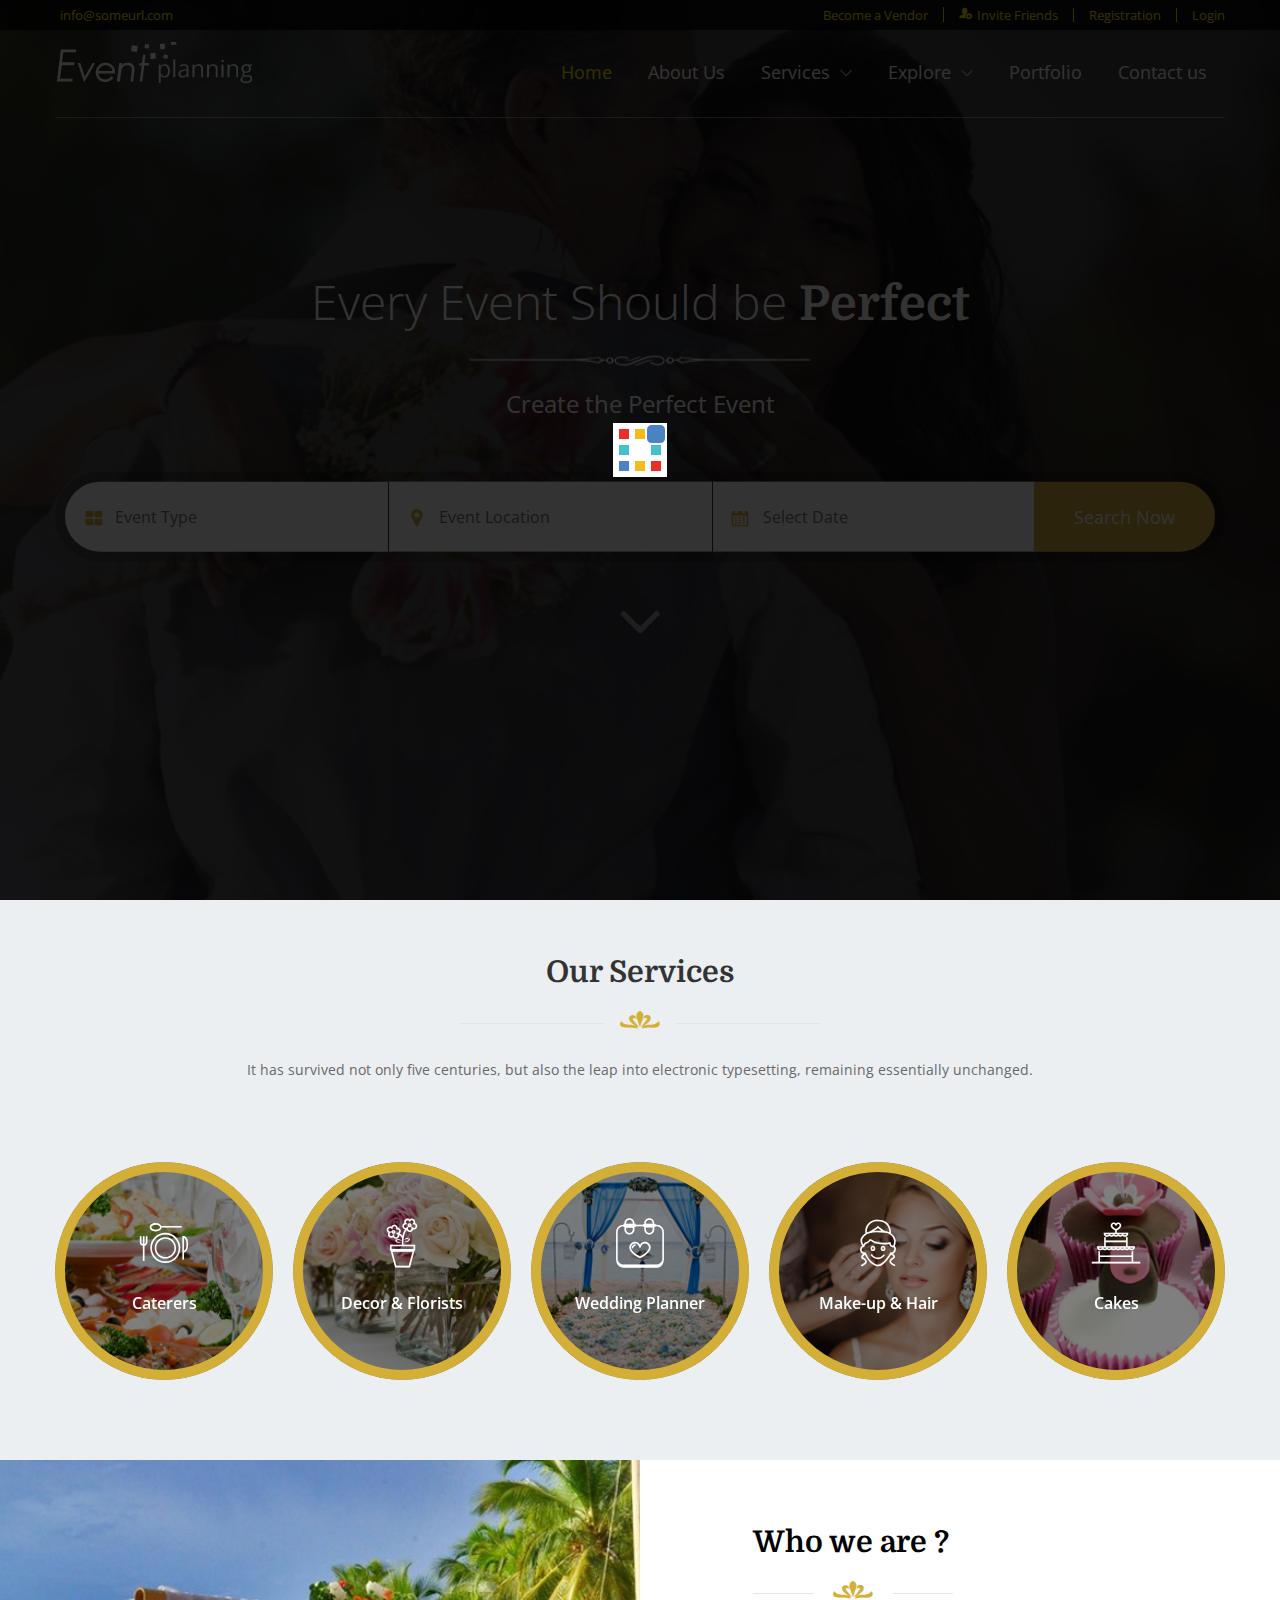
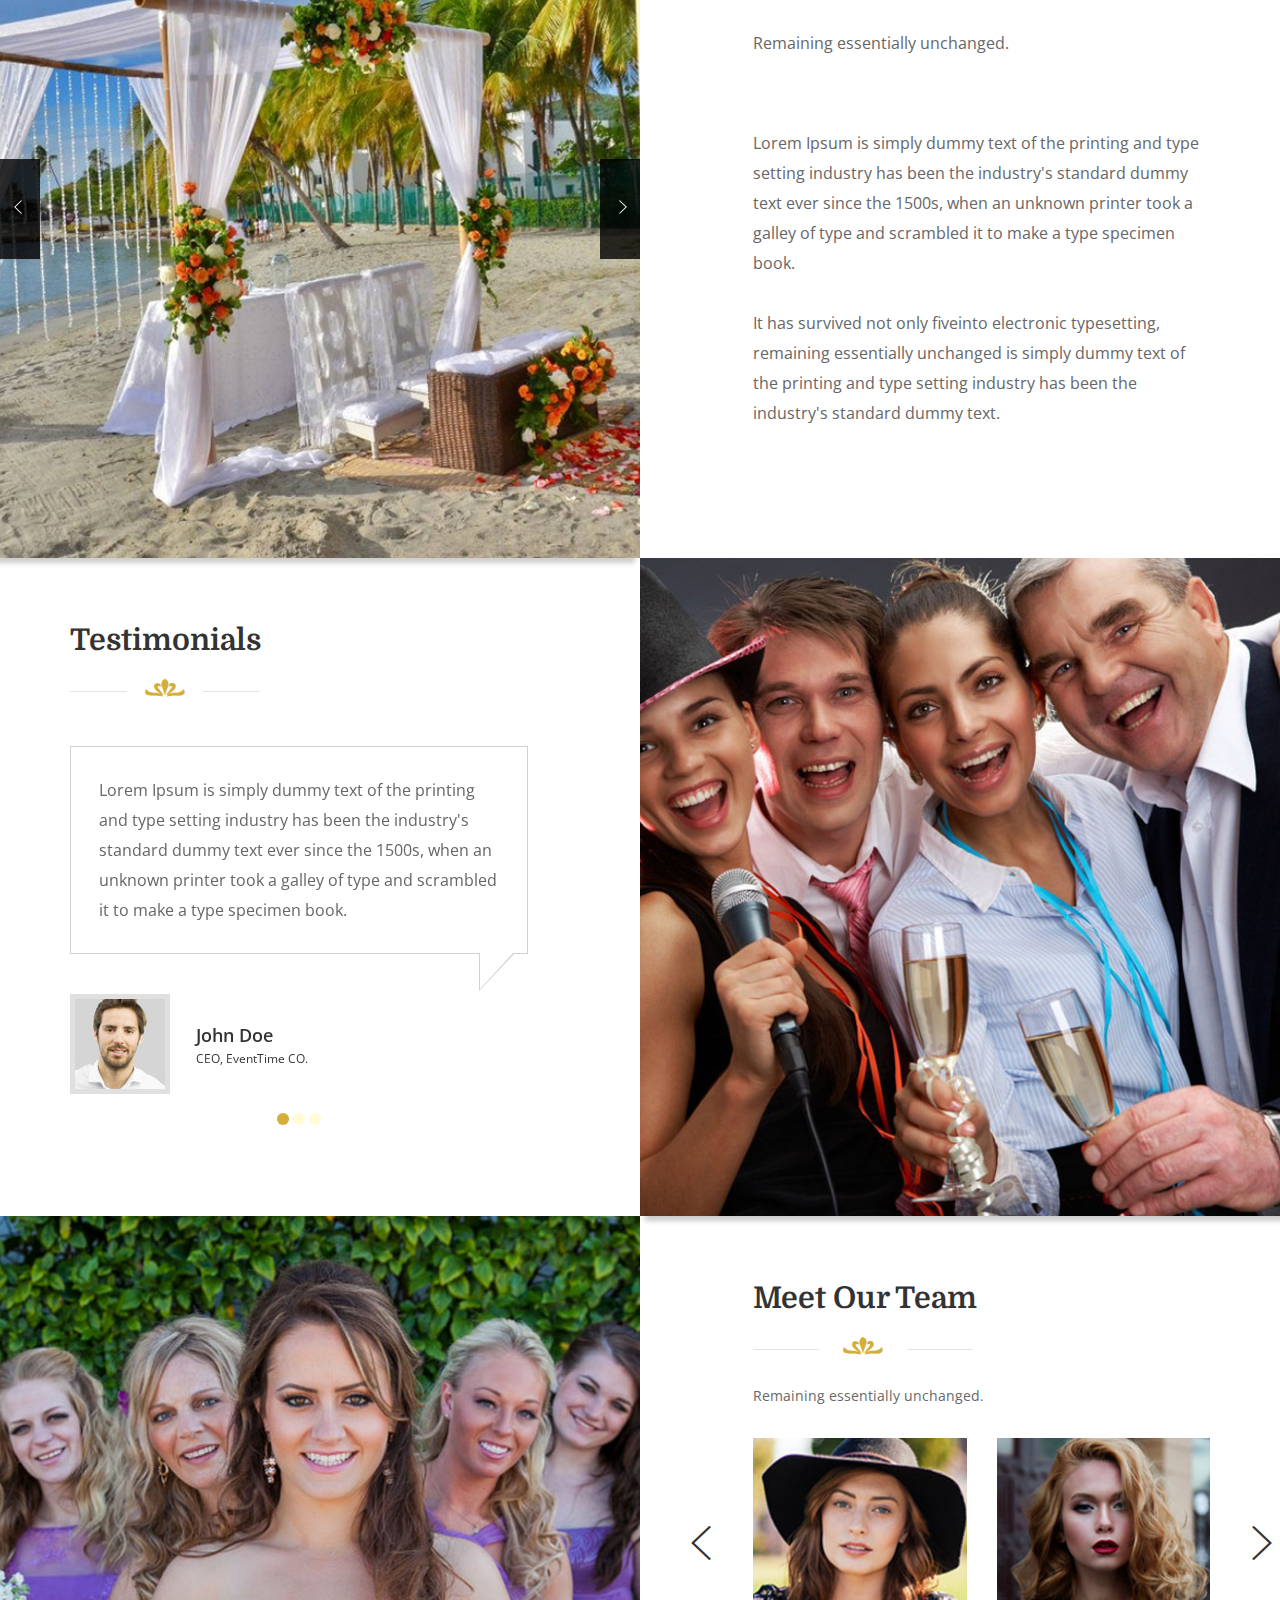
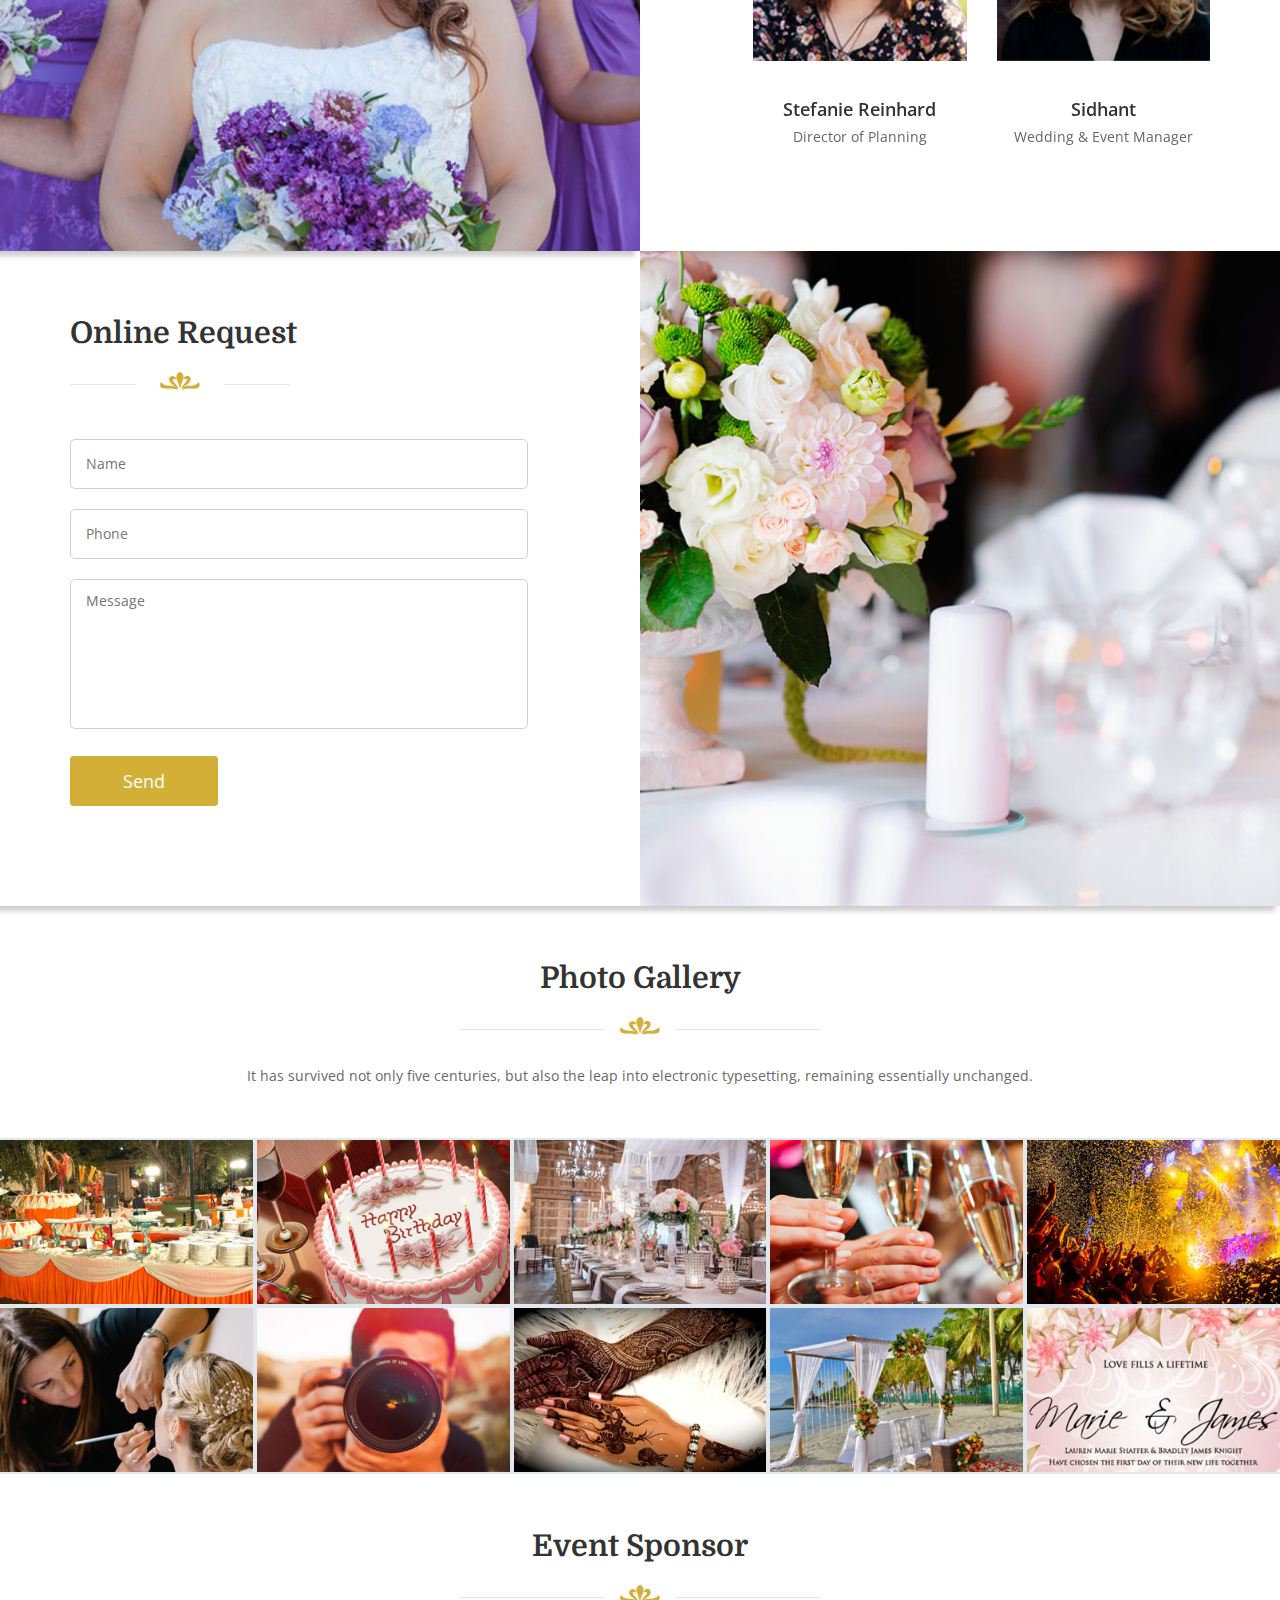
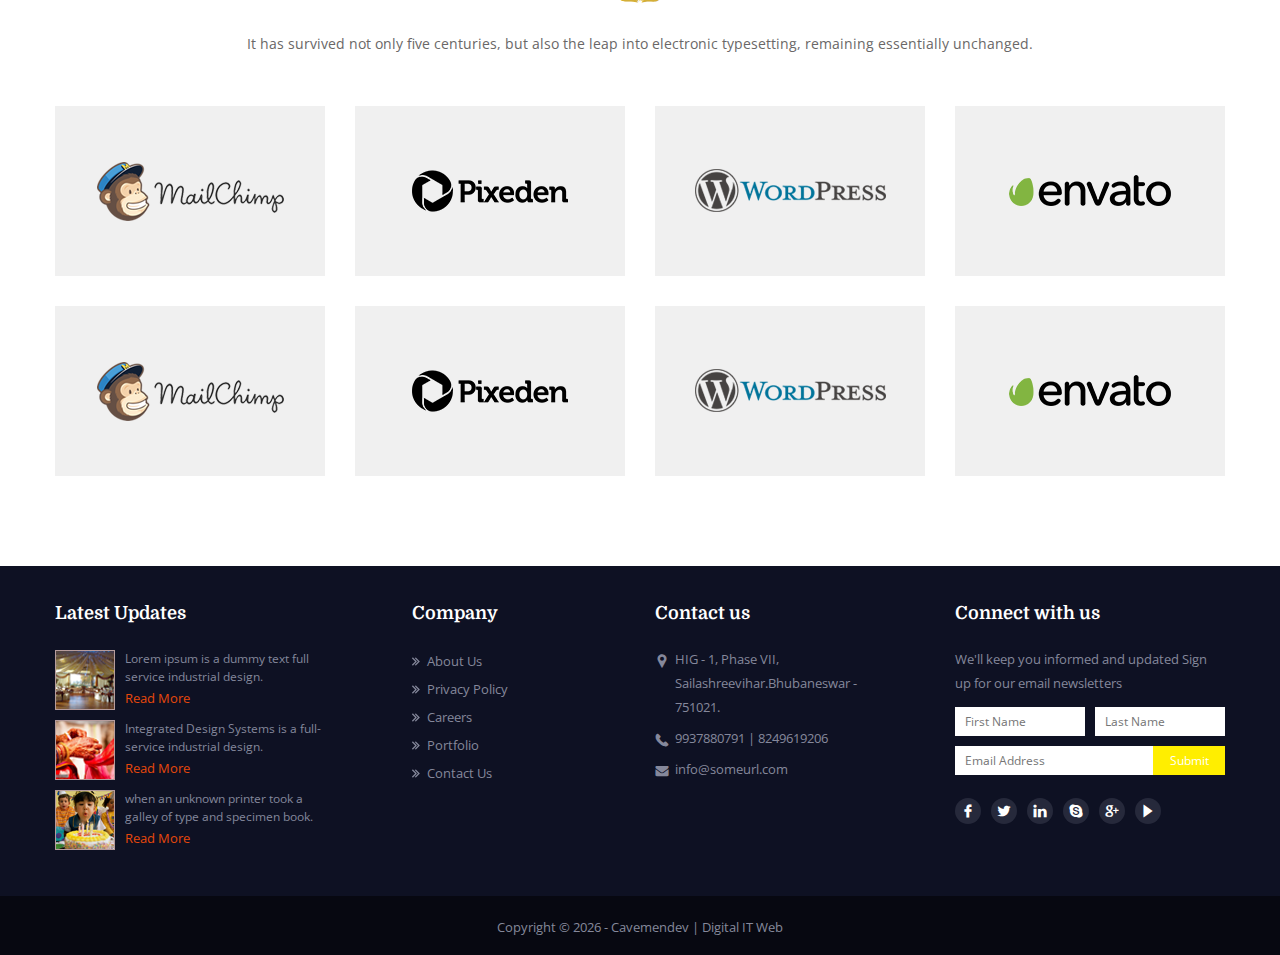
==== commit 572be42b: "index address and copyrights" ====
--- a/index.html
+++ b/index.html
@@ -512,21 +512,21 @@
 						<div class="item">
 							<div class="member-box">
 								<div class="img"><img src="images/team-memberImg/team-memberImg9.jpg" alt=""></div>
-								<div class="name">Nadine Fleischer</div>
+								<div class="name">Sidhant</div>
 								<div class="designation">Wedding & Event Manager</div>
-							</div>
-						</div>
-						<div class="item">
-							<div class="member-box">
-								<div class="img"><img src="images/team-memberImg/team-memberImg8.jpg" alt=""></div>
-								<div class="name">Stefanie Reinhard</div>
-								<div class="designation">Director of Planning</div>
 							</div>
 						</div>
 						<div class="item">
 							<div class="member-box">
 								<div class="img"><img src="images/team-memberImg/team-memberImg9.jpg" alt=""></div>
-								<div class="name">Nadine Fleischer</div>
+								<div class="name">Sidhant</div>
+								<div class="designation">Director of Planning</div>
+							</div>
+						</div>
+						<div class="item">
+							<div class="member-box">
+								<div class="img"><img src="images/team-memberImg/team-memberImg9.jpg" alt=""></div>
+								<div class="name">Sidhant</div>
 								<div class="designation">Wedding & Event Manager</div>
 							</div>
 						</div>
@@ -692,11 +692,11 @@
                                 <h5>Contact us</h5>
                                 <div class="contact-slide">
                                     <div class="icon icon-location-1"></div>
-                                    <p>74 West Main Street, Oyster Bay, Berlin, 10963 - Germany </p>
+                                    <p>HIG - 1, Phase VII, Sailashreevihar.Bhubaneswar - 751021. </p>
                                 </div>
                                 <div class="contact-slide">
                                     <div class="icon icon-phone"></div>
-                                    <p>516-482-2181 ext 101</p>
+                                    <p>9937880791 | 8249619206</p>
                                 </div>
                                
                                 <div class="contact-slide">
@@ -742,7 +742,7 @@
             </div>
             <div class="footer-bottom">
                 <div class="container">
-                    <p>Copyright &copy; <span></span> - EventPlanning  | All Rights Reserved</p>
+                    <p>Copyright &copy; <span>All Rights Reserver by</span> - Cavemendev | Digital IT Web </p>
                 </div>
             </div>
         </footer>
